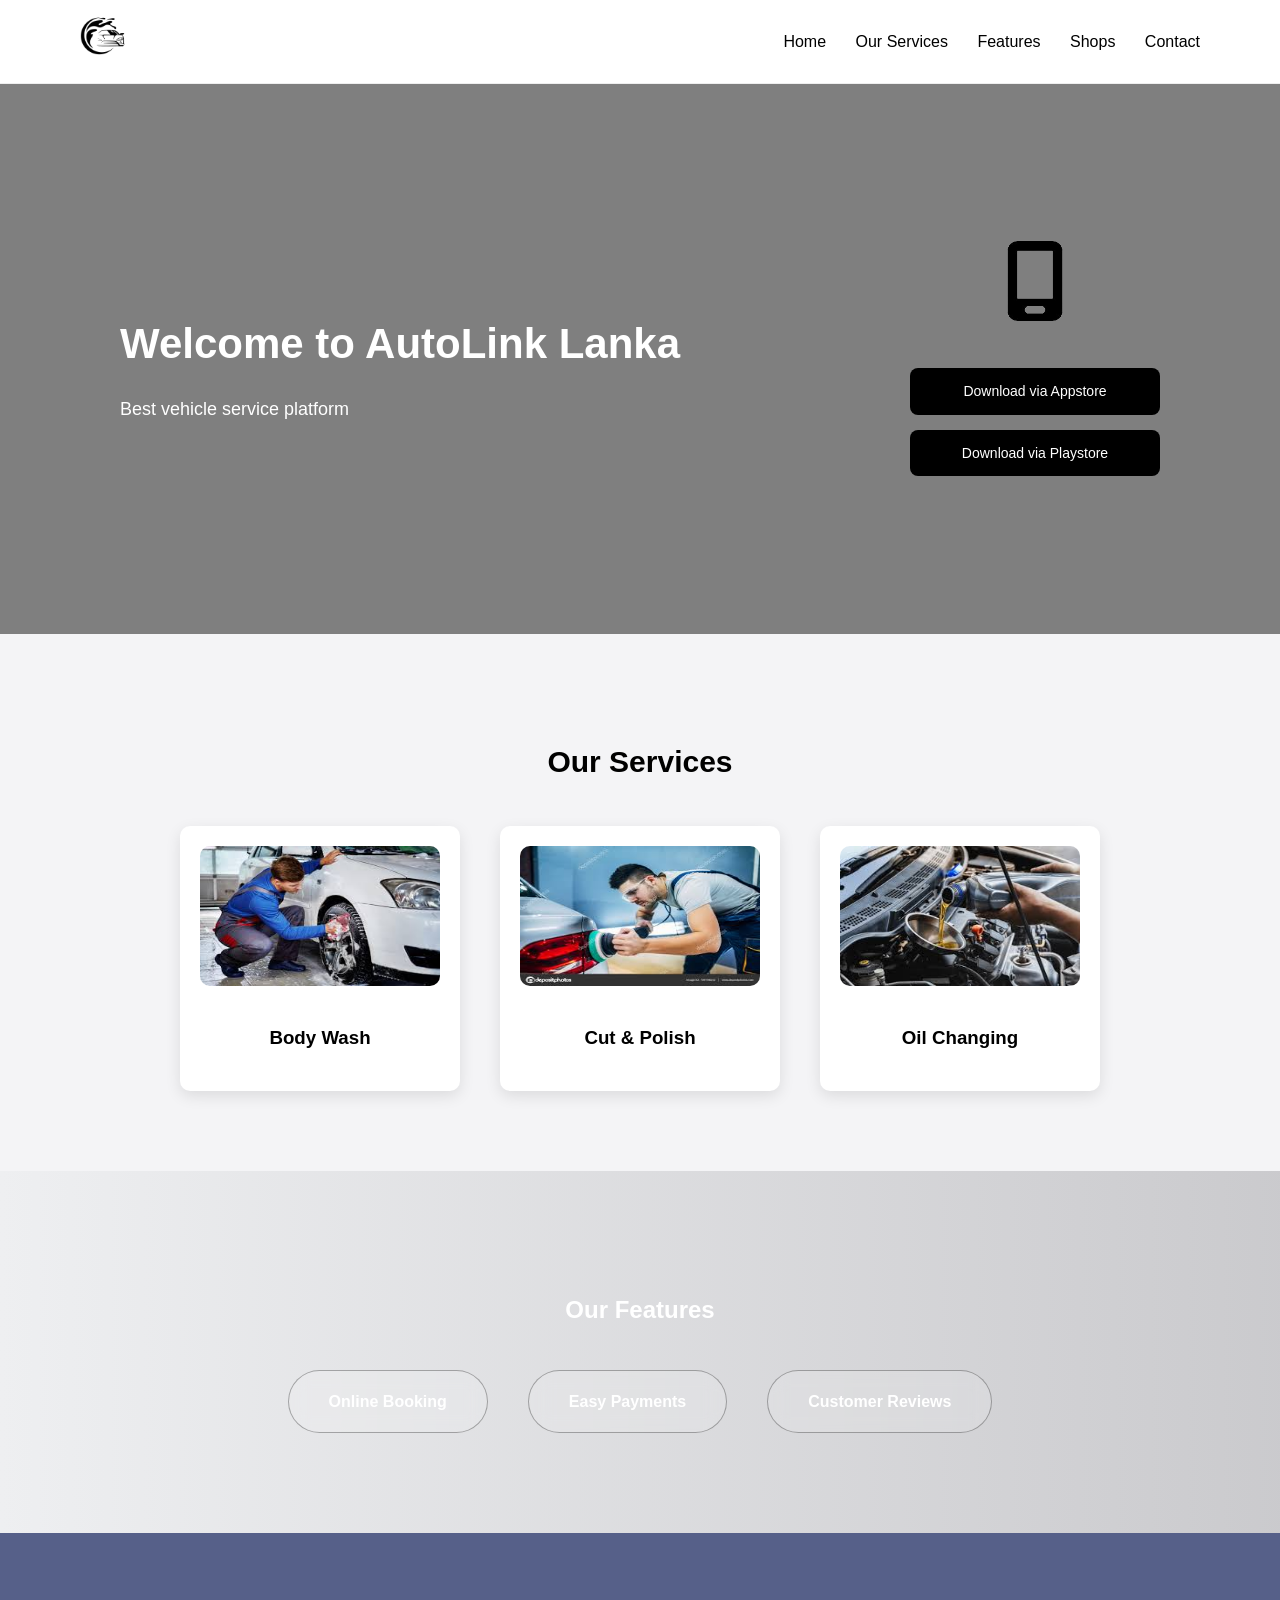
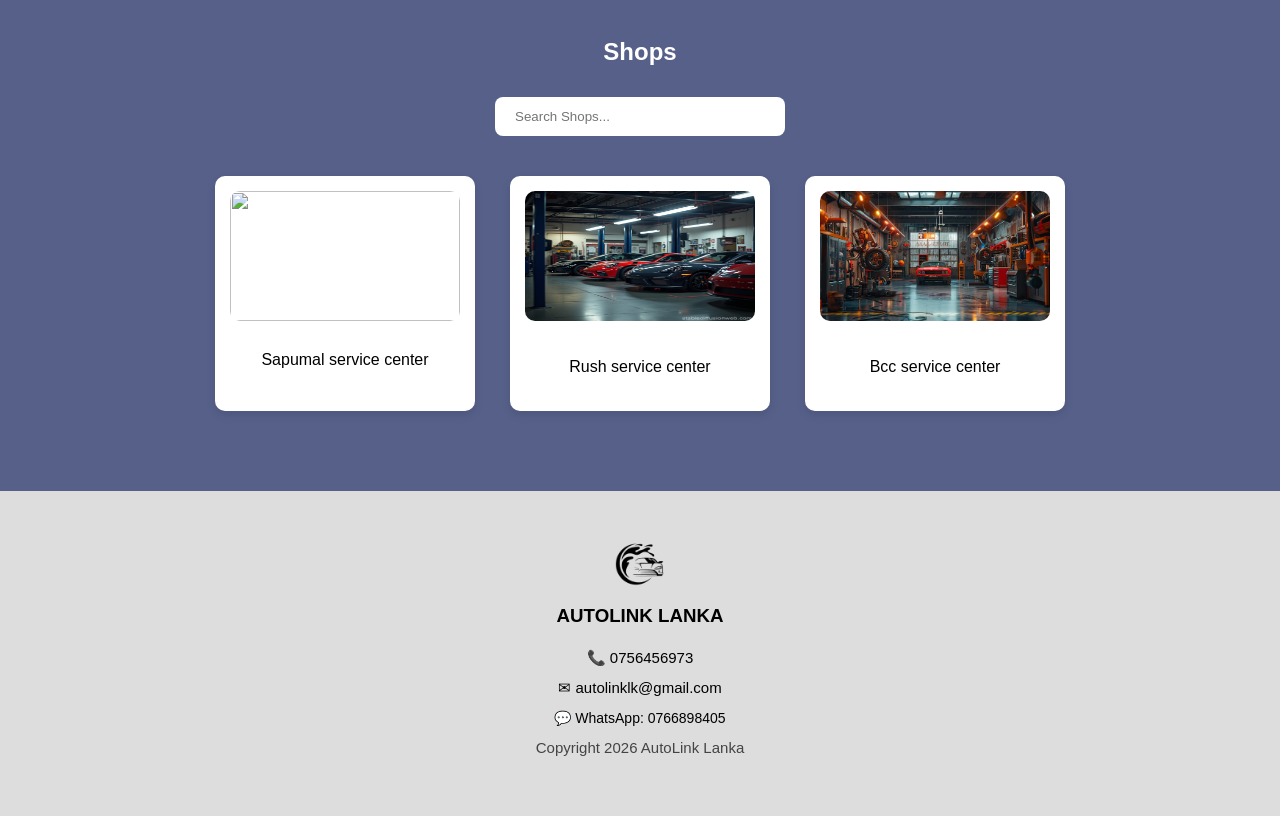
==== index.html @ 185dc7f8 "Fixing Directory" ====
<!DOCTYPE html>
<html lang="en">
<head>
    <meta charset="UTF-8">
    <title>AutoLinkLanka</title>
    <link rel="stylesheet" href="style.css">
</head>

<body>

<header>
    <div class="logo">
        <a href="#">
            <img src="images/logo.png" alt="Auto Link Lanka Logo" class="nav-logo-img">
        </a>
    </div>

    <nav>
        <a href="#">Home</a>
        <a href="#services">Our Services</a>
        <a href="#features">Features</a>
        <a href="#shops">Shops</a>
        <a href="#contact">Contact</a>
    </nav>
</header>
<section class="hero">
    <div class="hero-text">
        <h1>Welcome to AutoLink Lanka</h1>
        <p>Best vehicle service platform</p>
    </div>

    <div class="download-container">
        <div class="phone-icon">
             <img src="images/logo2222.png"
             " style="width: 60px; margin-bottom: 20px;">
        </div>
        <div class="download-links">
            <a href="https://wa.me/94766898405" class="download-btn">Download via Appstore</a>
            <a href="#" class="download-btn">Download via Playstore</a>
        </div>
    </div>
</section>
<section class="services" id="services">
    <h2>Our Services</h2>
    <div class="service-container">
        <div class="card">
            <img src="images/images (4).jpg">
            <h3>Body Wash</h3>
        </div>
        <div class="card">
            <img src="images/images 1.jpg">
            <h3>Cut & Polish</h3>
        </div>
        <div class="card">
            <img src="images/oil.2.jpg">
            <h3>Oil Changing</h3>
        </div>
    </div>
</section>

<section class="features" id="features">

<h2>Our Features</h2>

<div class="feature-box">

<a href="booking.html" class="feature-btn booking">Online Booking</a>

<a href="payments.html" class="feature-btn payment">Easy Payments</a>

<a href="reviews.html" class="feature-btn review">Customer Reviews</a>

</div>

</section>

<section class="shops" id="shops">
    <h2>Shops</h2>
    <input type="text" placeholder="Search Shops..." class="search">
    <div class="shop-container">
        <div class="shop-card">
            <img src="images/sapumal.png">
            <p>Sapumal service center</p>
        </div>
        <div class="shop-card">
            <img src="images/shop2.jpg">
            <p>Rush service center</p>
        </div>
        <div class="shop-card">
            <img src="images/shop 4.avif">
            <p>Bcc service center</p>
        </div>
    </div>
</section>

<footer id="contact">

    <div class="footer-content">
        <div class="footer-brand">
            <img src="images/logo.png" alt="Auto Link Lanka Logo" class="footer-logo">
            <h3 class="footer-title">AUTOLINK LANKA</h3>
        </div>
       <div class="footer-info">
        <p>📞 0756456973</p>
    <p>✉ autolinklk@gmail.com</p>
    <p>
        <a href="https://wa.me/94766898405" target="_blank" class="whatsapp-link">
            💬 WhatsApp: 0766898405
        </a>
    </p>
    <p class="copy">Copyright 2026 AutoLink Lanka</p>
</div>
---- style.css ----
html{
scroll-behavior:smooth;
}

body{
margin:0;
font-family:Arial, Helvetica, sans-serif;
line-height:1.6;
}



header{
padding:15px 80px;
display:flex;
justify-content:space-between;
align-items:center;
background:rgba(255,255,255,0.9);
backdrop-filter:blur(10px);
position:sticky;
top:0;
z-index:1000;
border-bottom:1px solid #eee;
}

.nav-logo-img{
height:45px;
}

nav a{
color:black;
margin-left:25px;
font-size:16px;
text-decoration:none;
font-weight:500;
}

nav a:hover{
color:#1335cd;
}



.hero{
height:550px;
background-image:linear-gradient(rgba(0,0,0,0.5),rgba(0,0,0,0.5)),url('images/Gemini_Generated_Image_a3lzpsa3lzpsa3lz.png');
background-size:cover;
background-position:center;
display:flex;
align-items:center;
justify-content:space-between;
padding:0 120px;
color:white;
}

.hero-text h1{
font-size:42px;
margin-bottom:10px;
}

.hero-text p{
font-size:18px;
}

.download-container{
display:flex;
flex-direction:column;
align-items:center;
}

.download-links{
display:flex;
flex-direction:column;
gap:15px;
margin-top:20px;
}

.download-btn{
background:black;
color:white;
text-decoration:none;
padding:12px 25px;
border-radius:8px;
width:200px;
text-align:center;
font-size:14px;
transition:0.3s;
}

.download-btn:hover{
background:#333;
transform:translateY(-3px);
}



.services{
text-align:center;
padding:80px 100px;
background:#f4f4f6;
}

.services h2{
font-size:30px;
margin-bottom:40px;
}

.service-container{
display:flex;
justify-content:center;
gap:40px;
}

.card{
background:white;
padding:20px;
border-radius:10px;
box-shadow:0 5px 15px rgba(0,0,0,0.1);
width:240px;
}

.card img{
width:100%;
height:140px;
border-radius:10px;
margin-bottom:10px;
}





.features{
padding:100px 20px;
text-align:center;


background: linear-gradient(270deg,#636465,#475875,#8f8d92,#eeeff1);
background-size:800% 800%;
animation: gradientMove 15s ease infinite;

color:white;
}



@keyframes gradientMove{
0%{background-position:0% 50%;}
50%{background-position:100% 50%;}
100%{background-position:0% 50%;}
}

.feature-box{
display:flex;
justify-content:center;
gap:40px;
margin-top:40px;
flex-wrap:wrap;
}



.feature-btn{
padding:18px 40px;
border-radius:40px;
text-decoration:none;
font-weight:bold;
font-size:16px;
color:white;

background: rgba(255,255,255,0.15);
backdrop-filter: blur(10px);

border:1px solid rgba(0, 0, 0, 0.3);

transition:0.4s;
}



.feature-btn:hover{
transform:translateY(-8px) scale(1.05);
box-shadow:0 10px 25px rgba(0,0,0,0.4);
background:rgba(0, 0, 0, 0.96);
}

.shops{
padding:80px 100px;
text-align:center;
background:#566089;
color:white;
}

.shops h2{
margin-bottom:25px;
}

.search{
padding:12px 20px;
border-radius:8px;
border:none;
margin-bottom:40px;
width:250px;
}

.shop-container{
display:flex;
justify-content:center;
gap:35px;
}

.shop-card{
background:white;
color:black;
padding:15px;
border-radius:10px;
width:230px;
box-shadow:0 4px 10px rgba(0,0,0,0.1);
}

.shop-card img{
width:100%;
height:130px;
border-radius:10px;
margin-bottom:10px;
}




footer{
text-align:center;
padding:50px 20px;
background:#ddd;
}

.footer-brand{
display:flex;
flex-direction:column;
align-items:center;
margin-bottom:15px;
}

.footer-logo{
height:50px;
margin-bottom:10px;
}

.footer-title{
margin:0;
}

.footer-info p{
margin:6px 0;
font-size:15px;
}

.copy{
margin-top:20px;
font-size:14px;
color:#444;
}
.whatsapp-link {
    text-decoration: none;
    color: inherit; 
    font-size: 14px;
    transition: 0.3s;
}

.whatsapp-link:hover {
    color: #25D366; /* Changes to WhatsApp green on hover */
}
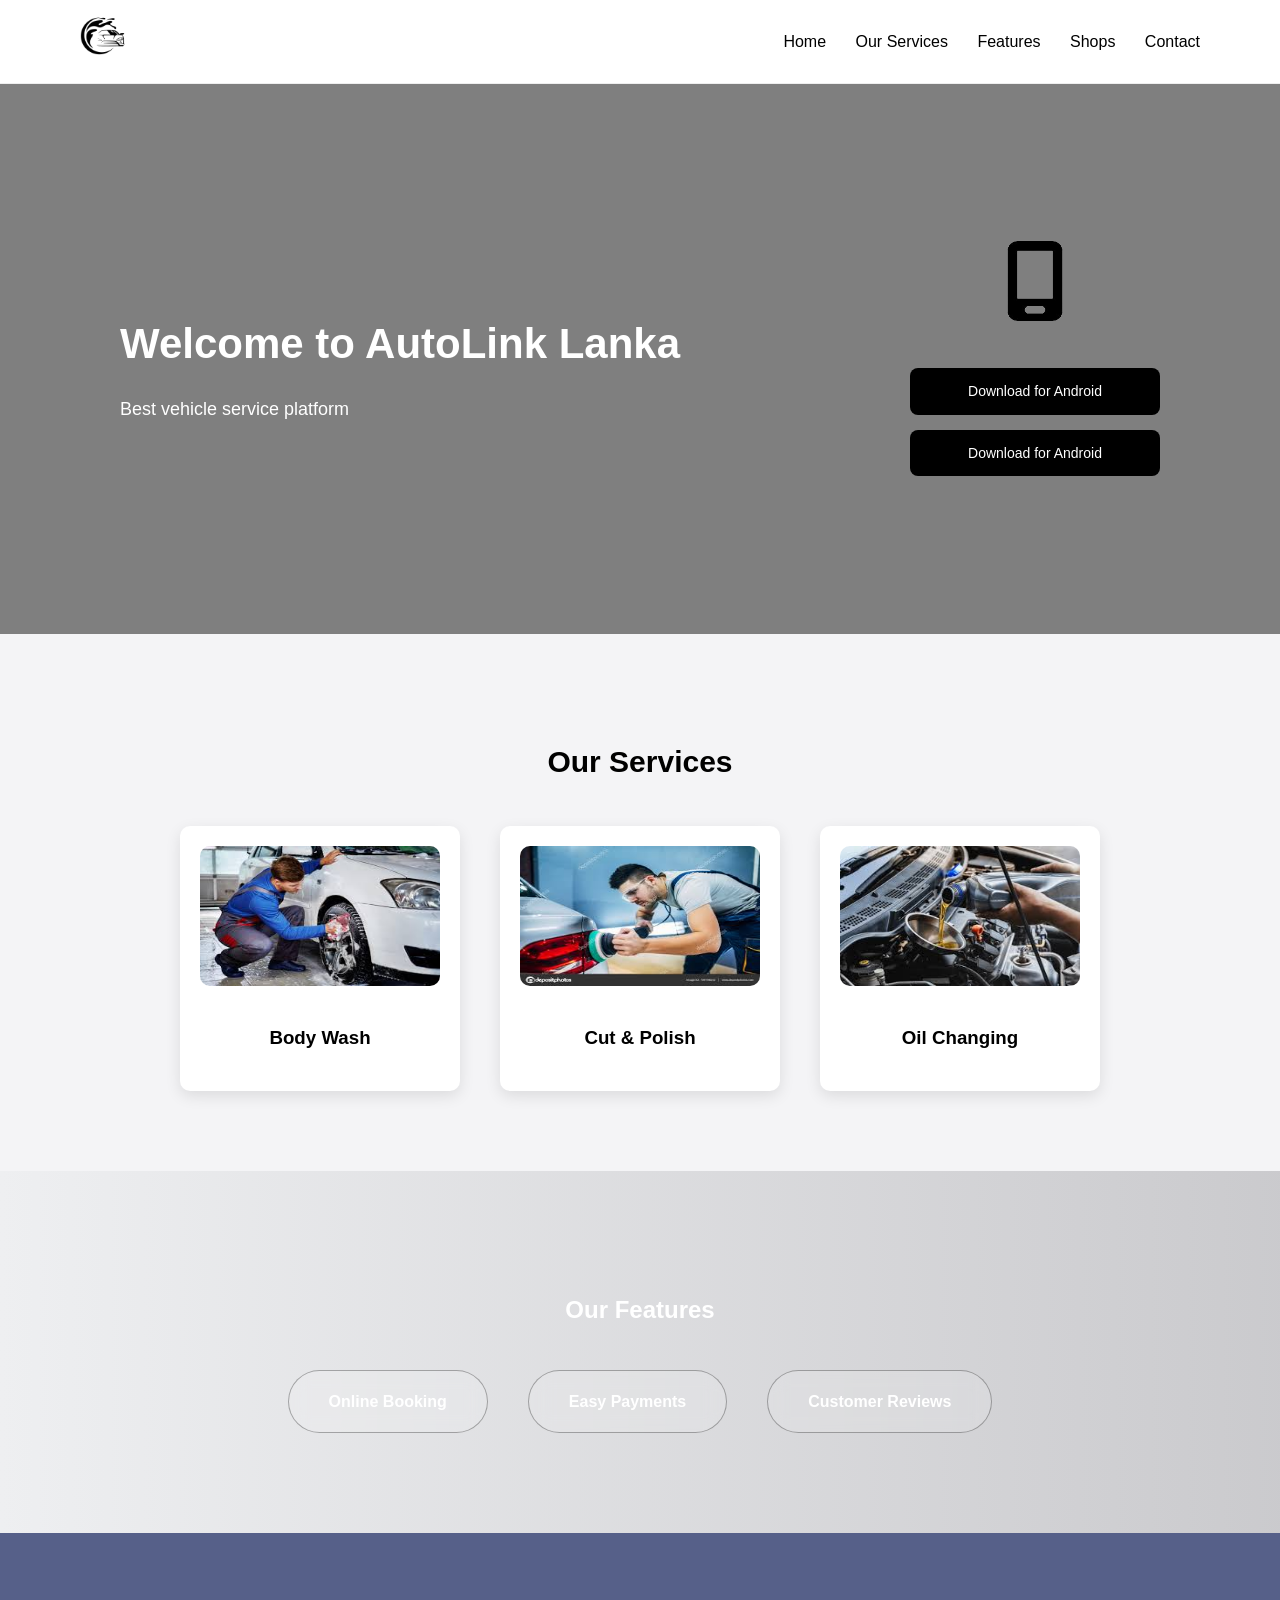
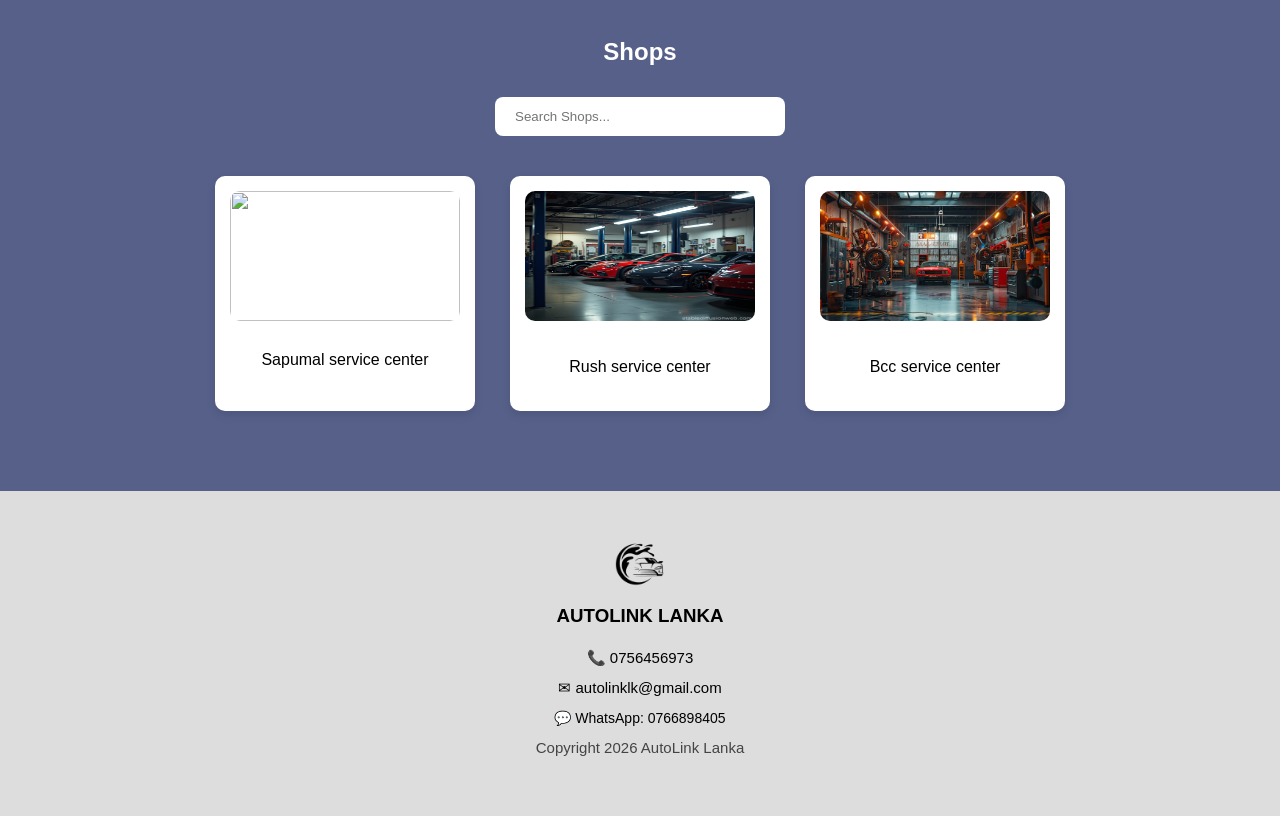
==== commit 680ee4a3: "Update index.html" ====
--- a/index.html
+++ b/index.html
@@ -35,8 +35,8 @@
              " style="width: 60px; margin-bottom: 20px;">
         </div>
         <div class="download-links">
-            <a href="https://wa.me/94766898405" class="download-btn">Download via Appstore</a>
-            <a href="#" class="download-btn">Download via Playstore</a>
+            <a href="https://wa.me/94766898405" class="download-btn">Download for Android</a>
+            <a href="https://github.com/Dhanushika01/AutoLink-Lanka/releases/download/APK_release/app-release.apk" class="download-btn">Download for Android</a>
         </div>
     </div>
 </section>
@@ -110,4 +110,4 @@
     </p>
     <p class="copy">Copyright 2026 AutoLink Lanka</p>
 </div>
-    +    
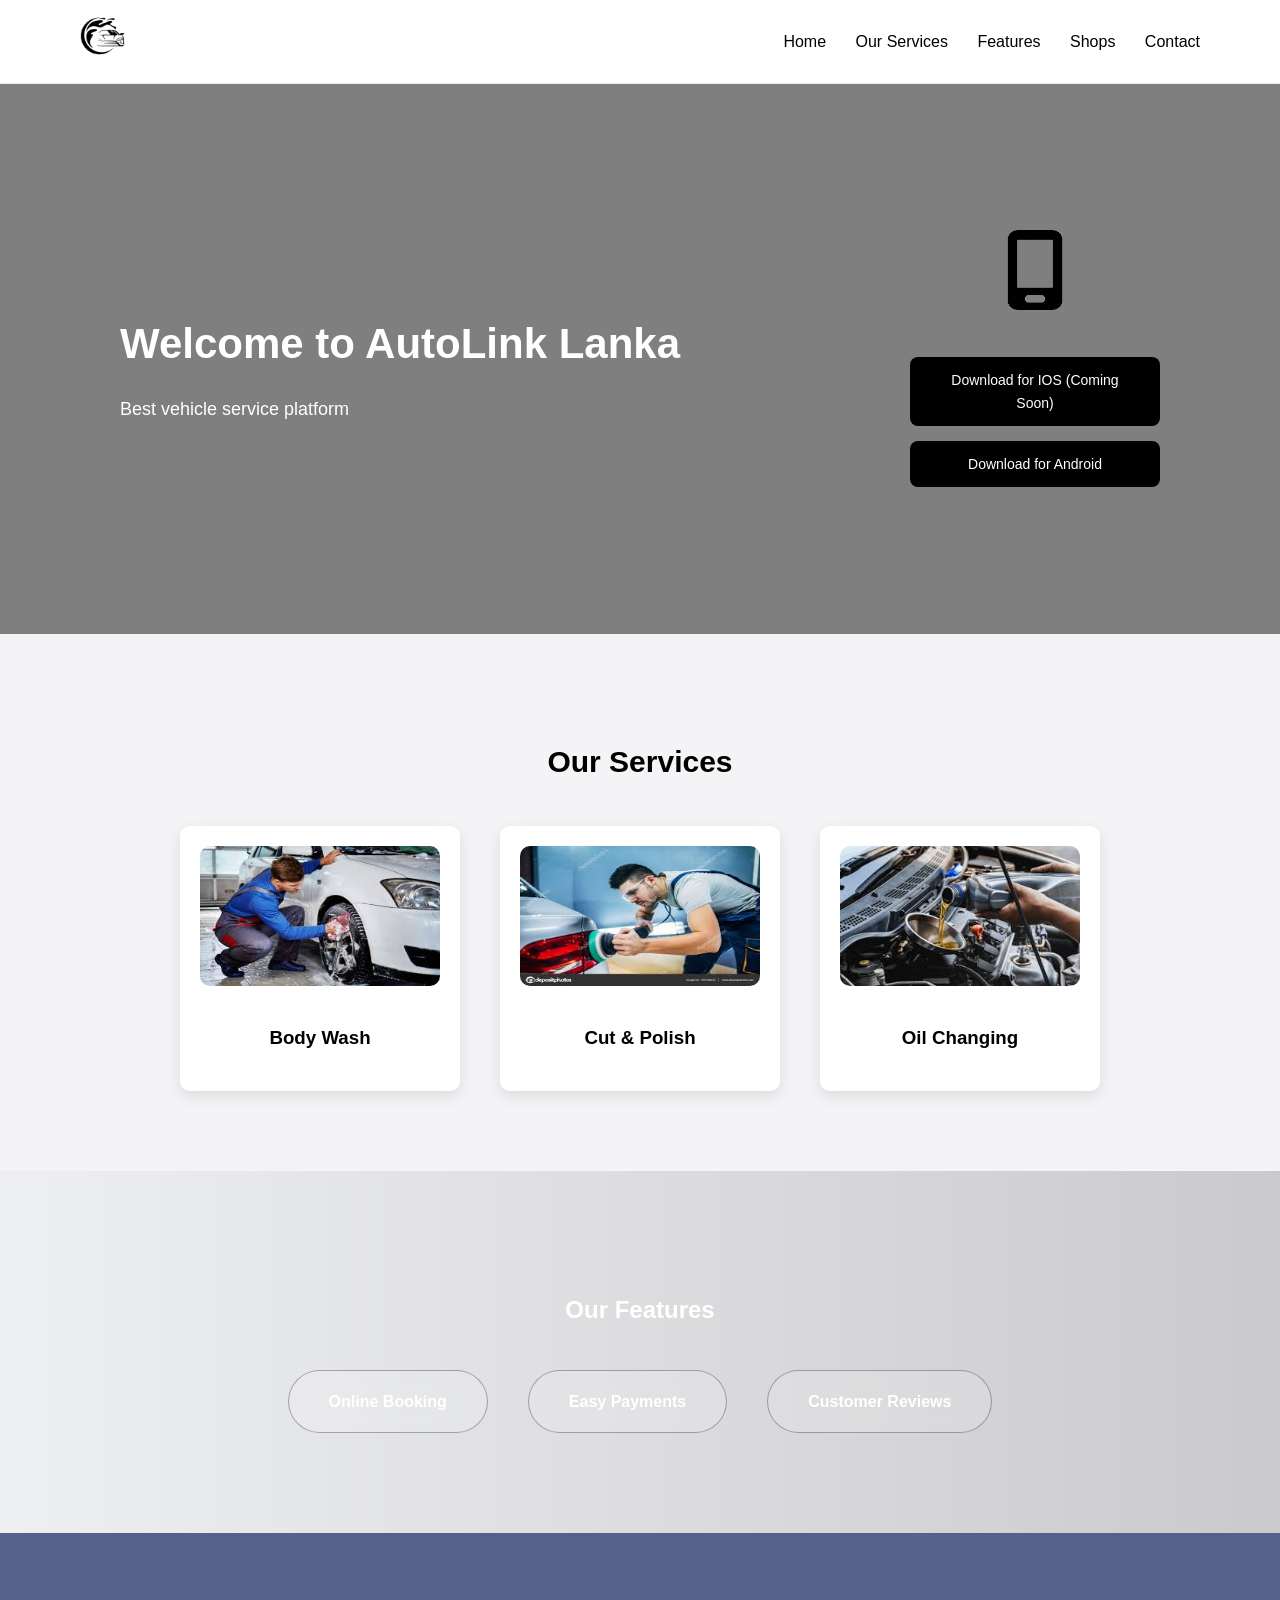
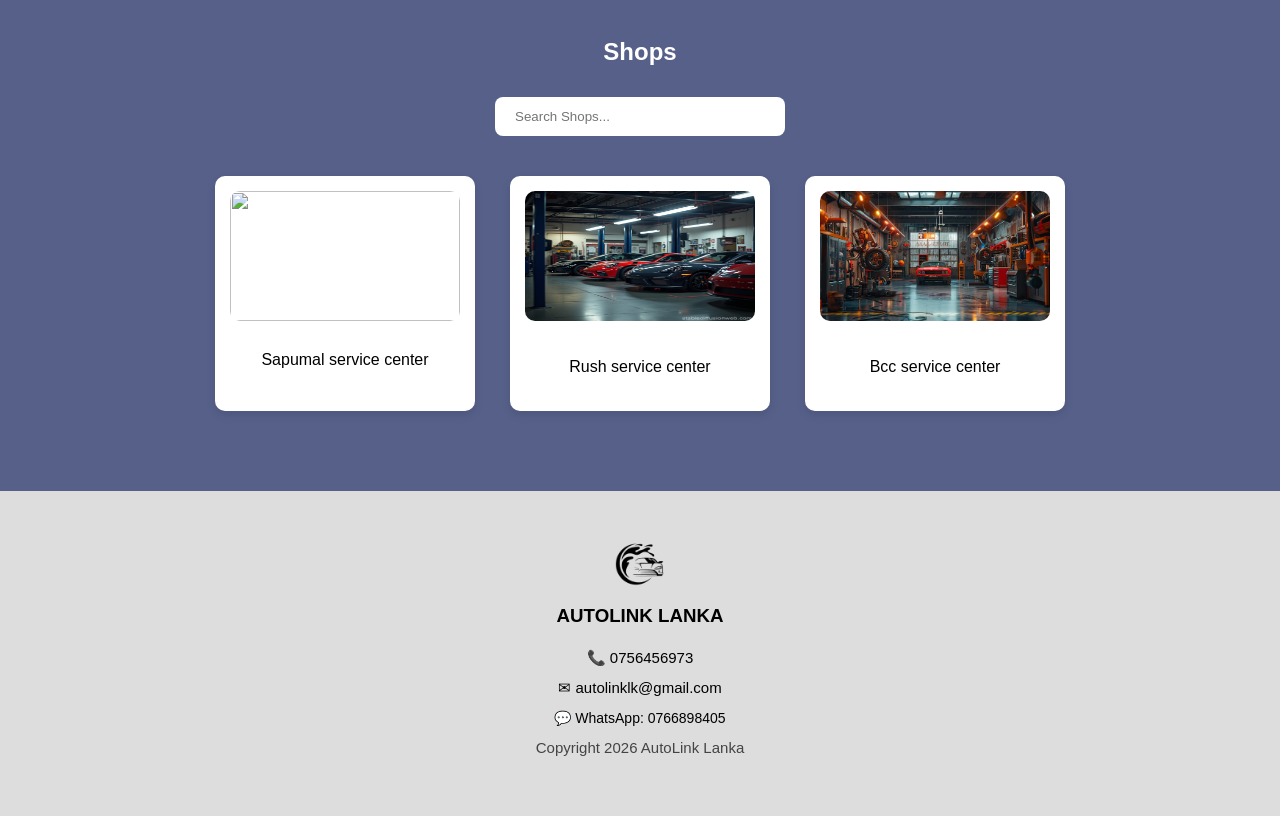
==== commit 9b07ea15: "Update index.html" ====
--- a/index.html
+++ b/index.html
@@ -35,7 +35,7 @@
              " style="width: 60px; margin-bottom: 20px;">
         </div>
         <div class="download-links">
-            <a href="https://wa.me/94766898405" class="download-btn">Download for Android</a>
+            <a href="https://wa.me/94766898405" class="download-btn">Download for IOS (Coming Soon)</a>
             <a href="https://github.com/Dhanushika01/AutoLink-Lanka/releases/download/APK_release/app-release.apk" class="download-btn">Download for Android</a>
         </div>
     </div>
